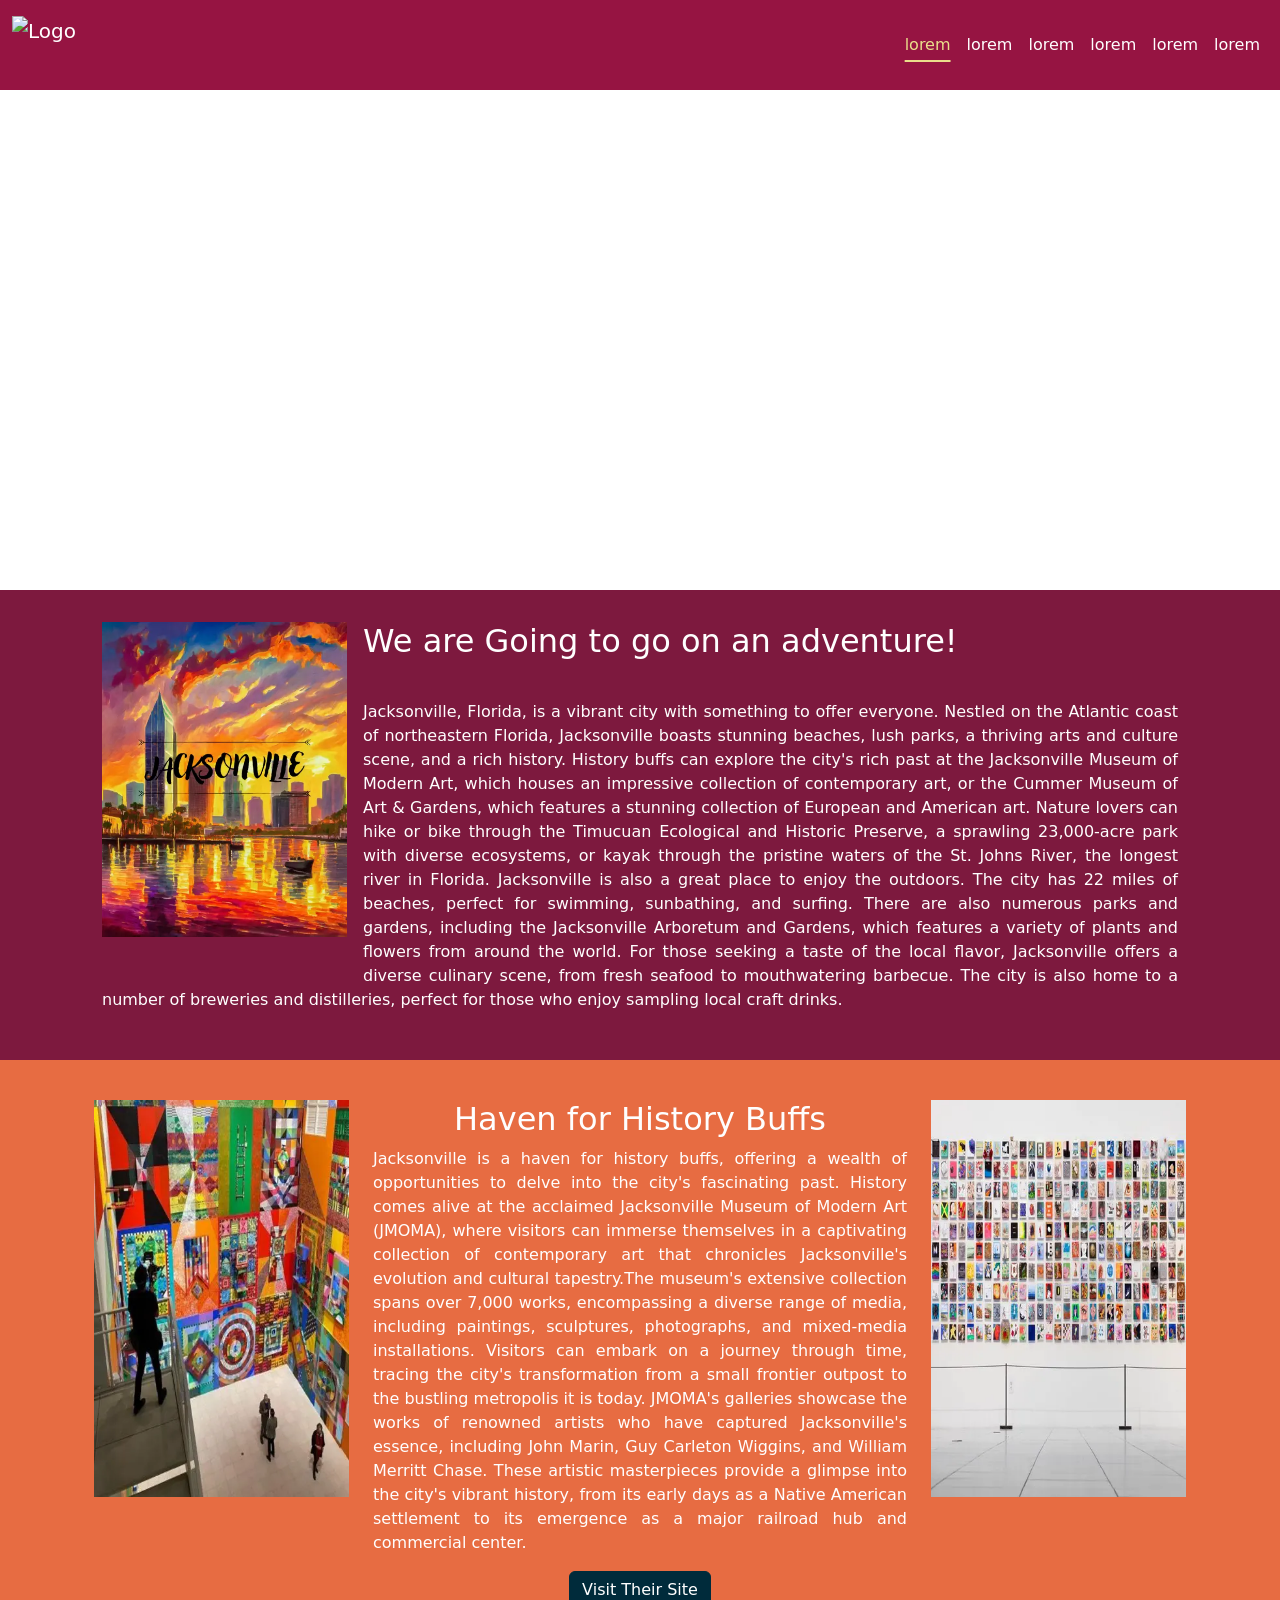
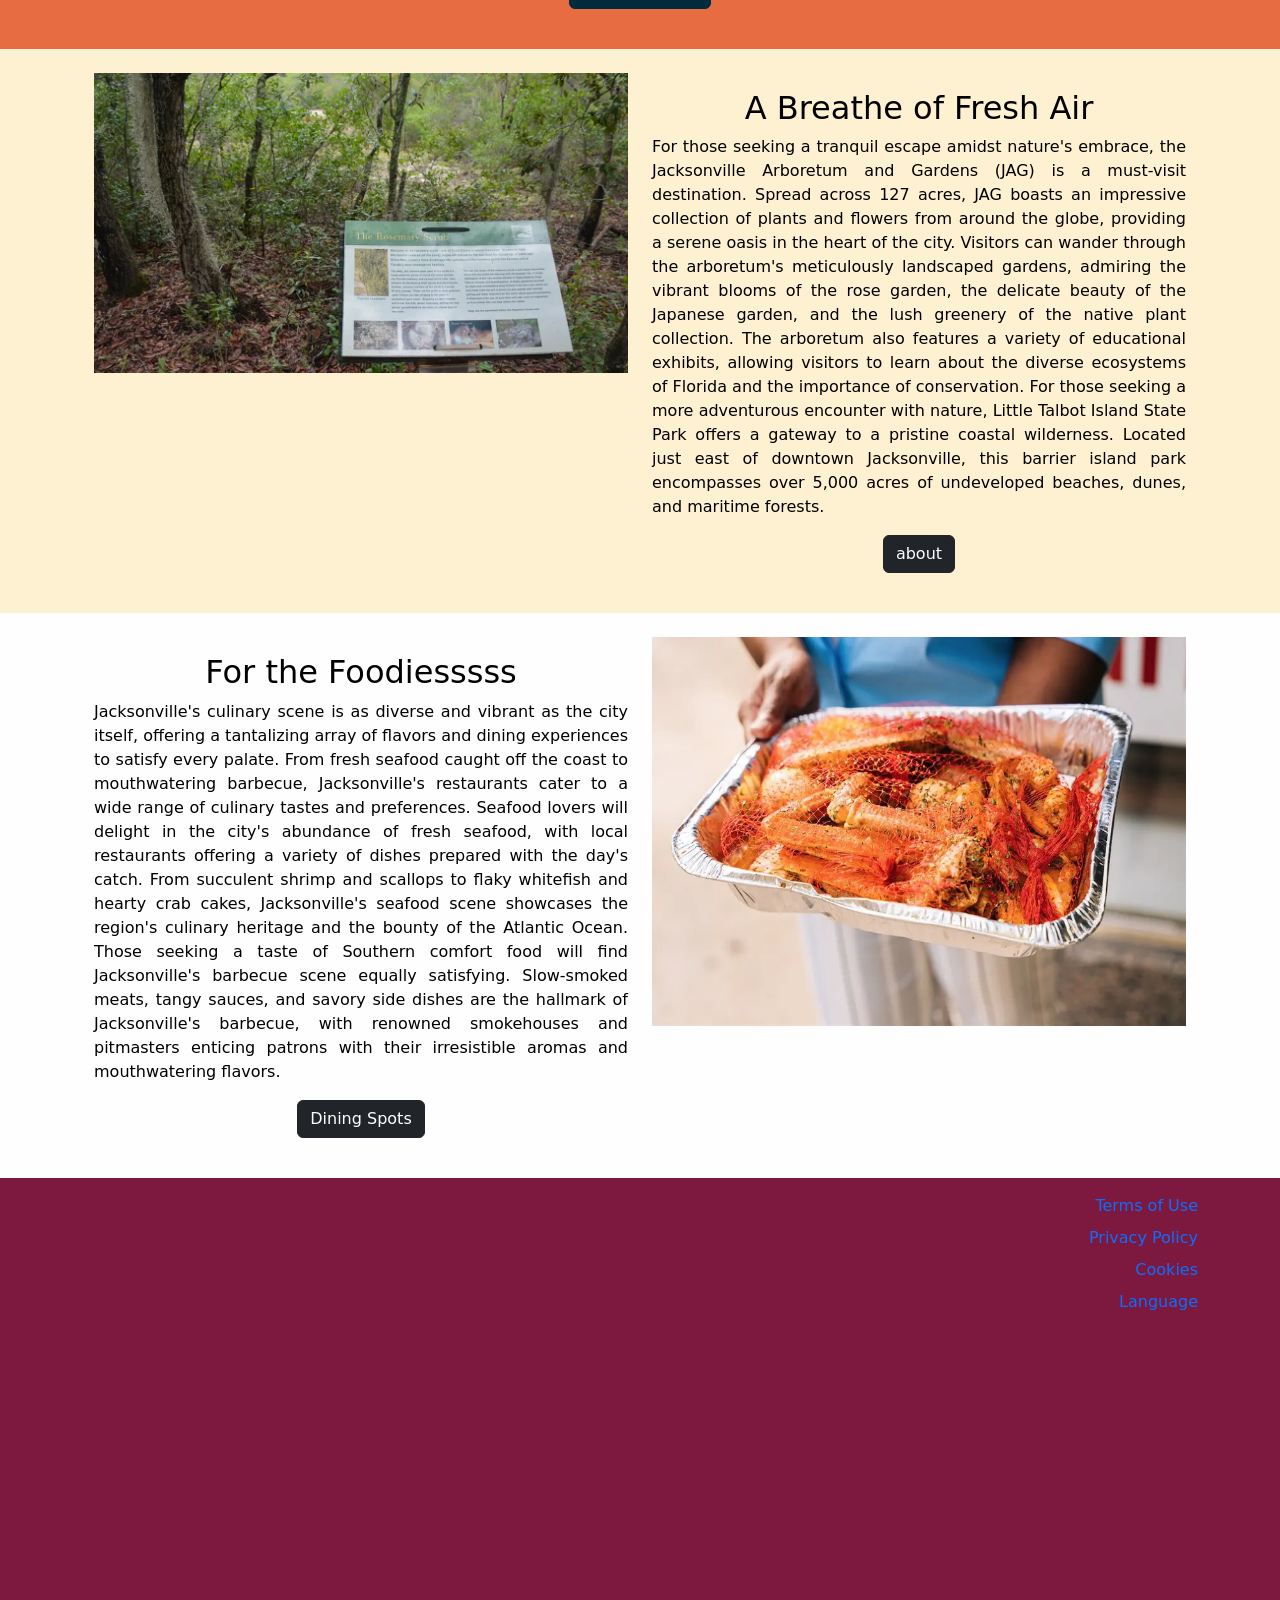
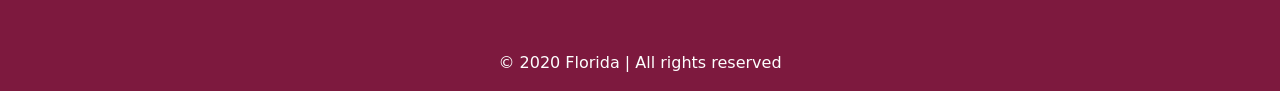
==== GroupProject/index.html @ 8cae910c "group" ====
<!-- DON'T TOUCH -->
<!-- DON'T TOUCH -->
<!-- DON'T TOUCH -->
<!-- DON'T TOUCH -->
<!-- DON'T TOUCH -->
<!DOCTYPE html>
<html lang="en">

    <head>
        <meta charset="UTF-8" />
        <meta name="viewport" content="width=device-width, initial-scale=1.0" />
        <title>Chattanooga</title>
        <link rel="icon" href="images/favicon.png" />
        <link href="https://cdn.jsdelivr.net/npm/bootstrap@5.3.2/dist/css/bootstrap.min.css" rel="stylesheet"
            integrity="sha384-T3c6CoIi6uLrA9TneNEoa7RxnatzjcDSCmG1MXxSR1GAsXEV/Dwwykc2MPK8M2HN"
            crossorigin="anonymous" />
        <script src="https://cdn.jsdelivr.net/npm/bootstrap@5.3.2/dist/js/bootstrap.bundle.min.js"
            integrity="sha384-C6RzsynM9kWDrMNeT87bh95OGNyZPhcTNXj1NW7RuBCsyN/o0jlpcV8Qyq46cDfL"
            crossorigin="anonymous"></script>
        <script src="https://cdnjs.cloudflare.com/ajax/libs/lightbox2/2.11.4/js/lightbox.min.js"
            integrity="sha512-Ixzuzfxv1EqafeQlTCufWfaC6ful6WFqIz4G+dWvK0beHw0NVJwvCKSgafpy5gwNqKmgUfIBraVwkKI+Cz0SEQ=="
            crossorigin="anonymous" referrerpolicy="no-referrer"></script>
        <link rel="stylesheet" href="https://cdnjs.cloudflare.com/ajax/libs/lightbox2/2.11.4/css/lightbox.css"
            integrity="sha512-Woz+DqWYJ51bpVk5Fv0yES/edIMXjj3Ynda+KWTIkGoynAMHrqTcDUQltbipuiaD5ymEo9520lyoVOo9jCQOCA=="
            crossorigin="anonymous" referrerpolicy="no-referrer" />
        <link rel="stylesheet" href="https://cdnjs.cloudflare.com/ajax/libs/lightbox2/2.11.4/css/lightbox.min.css"
            integrity="sha512-ZKX+BvQihRJPA8CROKBhDNvoc2aDMOdAlcm7TUQY+35XYtrd3yh95QOOhsPDQY9QnKE0Wqag9y38OIgEvb88cA=="
            crossorigin="anonymous" referrerpolicy="no-referrer" />
        <script src="https://cdnjs.cloudflare.com/ajax/libs/lightbox2/2.11.4/js/lightbox-plus-jquery.js"
            integrity="sha512-oaWLach/xXzklmJDBjHkXngTCAkPch9YFqOSphnw590sy86CVEnAbcpw17QjkUGppGmVJojwqHmGO/7Xxx6HCw=="
            crossorigin="anonymous" referrerpolicy="no-referrer"></script>
        <script src="https://cdnjs.cloudflare.com/ajax/libs/lightbox2/2.11.4/js/lightbox-plus-jquery.min.js"
            integrity="sha512-U9dKDqsXAE11UA9kZ0XKFyZ2gQCj+3AwZdBMni7yXSvWqLFEj8C1s7wRmWl9iyij8d5zb4wm56j4z/JVEwS77g=="
            crossorigin="anonymous" referrerpolicy="no-referrer"></script>
        <script src="https://cdnjs.cloudflare.com/ajax/libs/lightbox2/2.11.4/js/lightbox.js"
            integrity="sha512-MBa5biLyZuJEdQR7TkouL0i1HAqpq8lh8suPgA//wpxGx4fU1SGz1hGSlZhYmm+b7HkoncCWpfVKN3NDcowZgQ=="
            crossorigin="anonymous" referrerpolicy="no-referrer"></script>
        <link rel="stylesheet" href="css/styles.css" />
    </head>
    <!-- DON'T TOUCH -->
    <!-- DON'T TOUCH -->
    <!-- DON'T TOUCH -->
    <!-- DON'T TOUCH -->
    <!-- DON'T TOUCH -->

    <body>
        <!-- Navbar -->
        <nav class="navbar navbar-expand-sm bg-dark-pink navbar-dark no-border-radius">
            <div class="container-fluid">
                <!-- Clickable Nav Logo Image -->
                <a class="navbar-brand" href="index.html">
                    <img src="images/navbar.png" alt="Logo" width="245" height="61" class="d-inline-block align-text-top">
                </a>
                <!-- Clickable Nav Logo Image -->
                <!-- Dropdown Menu Function -->
                <button class="navbar-toggler" type="button" data-bs-toggle="collapse"
                    data-bs-target="#navbarNavDropdown" aria-controls="navbarNavDropdown" aria-expanded="false"
                    aria-label="Toggle navigation">
                    <span class="navbar-toggler-icon"></span>
                </button>
                <!-- Dropdown Menu Function -->
                <!-- Navabr Menu Items -->
                <div class="collapse navbar-collapse justify-content-end" id="navbarNavDropdown">
                    <ul class="navbar-nav">
                        <!-- Nav Item -->
                        <li class="nav-item">
                            <a class="nav-link active" aria-current="page" href="#">lorem</a>
                        </li>
                        <!-- Nav Item -->
                        <li class="nav-item">
                            <a class="nav-link" href="#">lorem</a>
                        </li>
                        <!-- Nav Item -->
                        <li class="nav-item">
                            <a class="nav-link" href="#">lorem</a>
                        </li>
                        <!-- Nav Item -->
                        <li class="nav-item">
                            <a class="nav-link" href="#">lorem</a>
                        </li>
                        <!-- Nav Item -->
                        <li class="nav-item">
                            <a class="nav-link" href="#">lorem</a>
                        </li>
                        <!-- Nav Item -->
                        <li class="nav-item">
                            <a class="nav-link" href="#">lorem</a>
                        </li>
                    </ul>
                </div>
                <!-- Navabr Menu Items -->
            </div>
        </nav>
        <!-- Navbar -->

        <!-- Masthead -->
        <header>
            <div id="masthead" class="jumbotron object-fit-cover">
                <div class="overlay">
                    <!-- Jumbotron Height. I will adjust this myself as necessary and inform y'all the right height to input before submitting -->
                    <div class="position-relative" style="height: 500px;">
                    </div>
                </div>
            </div>
        </header>
        <!-- Masthead -->
        <!-- Content 1 -->
        <!-- Extended Container for background color -->
        <div class="container-fluid purple-content">
            <!-- Container that holds content -->
            <div class="container-lg mx-auto p-3">
                <!-- Image displayed at start with title, paragraph, and text wrapping -->
                <div class="clearfix">
                    <img src="images/jacksonville1.png" class="col-md-3 col-sm-6 float-start mb-3 ms-sm-6 p-3 mx-auto img-fluid" alt="">
                    <h2 class="text-start p-3">
                        We are Going to go on an adventure!
                    </h2>
                    <p class="p-3" style="text-align: justify;">Jacksonville, Florida, is a vibrant city with something to offer everyone.
                         Nestled on the Atlantic coast of northeastern Florida, Jacksonville boasts stunning beaches, lush parks,
                          a thriving arts and culture scene, and a rich history. History buffs can explore the city's rich past at the Jacksonville Museum of Modern Art,
                           which houses an impressive collection of contemporary art, or the Cummer Museum of Art & Gardens,
                            which features a stunning collection of European and American art. Nature lovers can hike or bike through the Timucuan Ecological and Historic Preserve,
                             a sprawling 23,000-acre park with diverse ecosystems, or kayak through the pristine waters of the St. Johns River, the longest river in Florida.
                             Jacksonville is also a great place to enjoy the outdoors. The city has 22 miles of beaches, perfect for swimming, sunbathing, and surfing.
                              There are also numerous parks and gardens, including the Jacksonville Arboretum and Gardens,
                               which features a variety of plants and flowers from around the world. For those seeking a taste of the local flavor, Jacksonville offers a 
                               diverse culinary scene, from fresh seafood to mouthwatering barbecue. The city is also home to a number of breweries and distilleries, 
                               perfect for those who enjoy sampling local craft drinks.
                         </p>
                </div>
            </div>
        </div>
        <!-- Content 1 -->
        <!-- Content 2 -->
        <!-- Extended Container for background color -->
        <div class="container-fluid orange-content">
            <!-- Container that holds content -->
            <div class="container-lg mx-auto py-4 row">
                <div class="col-lg-3 order-lg-1 col-md-6 order-md-1 col-sm-6 order-sm-1 col-xs-12 order-1 py-3">
                    <img src="images/carl.jpg" class="img-fluid" alt="...">
                </div>
                <div class="col-lg-6 order-lg-2 col-md-12 order-md-3 col-sm-12 order-sm-3 col-xs-12 order-3 py-3">
                    <h2 class="text-center">Haven for History Buffs</h2>
                    <p style="text-align: justify;">Jacksonville is a haven for history buffs,
                        offering a wealth of opportunities to delve into the city's fascinating past.
                         History comes alive at the acclaimed Jacksonville Museum of Modern Art (JMOMA),
                          where visitors can immerse themselves in a captivating collection of contemporary
                           art that chronicles Jacksonville's evolution and cultural tapestry.The museum's
                            extensive collection spans over 7,000 works, encompassing a diverse range of media,
                             including paintings, sculptures, photographs, and mixed-media installations.
                              Visitors can embark on a journey through time, tracing the city's transformation
                               from a small frontier outpost to the bustling metropolis it is today.
                       JMOMA's galleries showcase the works of renowned artists who have captured Jacksonville's 
                       essence, including John Marin, Guy Carleton Wiggins, and William Merritt Chase. These artistic
                        masterpieces provide a glimpse into the city's vibrant history, from its early days as a Native 
                        American settlement to its emergence as a major railroad hub and commercial center.  </p>
                        
                            <div class="d-flex align-items-start justify-content-center">
                                <a class="btn btn-primary text-center" href="https://mocajacksonville.unf.edu/" target="_blank" role="button">Visit Their Site</a>
                            </div>
                </div>
                <div class="col-lg-3 order-lg-3 col-md-6 order-md-2 col-sm-6 order-sm-2 col-xs-12 order-2 py-3">
                    <img src="images/imagination.jpg" class="img-fluid" alt="...">
                </div>
            </div>
        </div>
        <!-- Content 2 -->
        <!-- Content 3 -->
        <div class="container-fluid yellow-content">
            <div class="container-lg mx-auto py-4 row">
                <div class="col-lg-6 order-lg-2 col-md-8 float-md-start col-sm-12 order-sm-1 col-12 order-1">
                 
                    <img src="images/nature.jpg" class="img-fluid" alt="...">
                </div>
                <div class="col-lg-6 order-lg-2 col-md-12 order-md-3 col-sm-12 order-sm-3 col-xs-12 order-3 py-3">
                    <h2 class="text-center">A Breathe of Fresh Air</h2>
                    <p style="text-align: justify;">For those seeking a tranquil escape amidst nature's embrace,
                         the Jacksonville Arboretum and Gardens (JAG) is a must-visit destination. Spread across
                          127 acres, JAG boasts an impressive collection of plants and flowers from around the 
                          globe, providing a serene oasis in the heart of the city. Visitors can wander through
                           the arboretum's meticulously landscaped gardens, admiring the vibrant blooms of the rose
                            garden, the delicate beauty of the Japanese garden, and the lush greenery of the native
                             plant collection. The arboretum also features a variety of educational exhibits, allowing
                              visitors to learn about the diverse ecosystems of Florida and the importance of conservation.
                               For those seeking a more adventurous encounter with nature, Little Talbot Island State Park
                                offers a gateway to a pristine coastal wilderness. Located just east of downtown Jacksonville,
                                 this barrier island park encompasses over 5,000 acres of undeveloped beaches, dunes, and maritime forests.
                    </p>
                    <div class="col-md-12">
                        <div class="text-center">
                            <a class="btn btn-dark text-center" href="https://floridahikes.com/jacksonville-arboretum" role="button">about</a>
                        </div>
                    </div>
                </div>
                
            </div>
        </div>
        <!-- Content 3 -->
        <!-- Content 4 -->
        <div class="container-fluid white-content">
            <div class="container-lg mx-auto py-4 row">
                <div class="col-lg-6 order-lg-1 col-md-6 order-md-1 col-sm-6 order-sm-1 order-2 py-3">
                    <h2 class="text-center">For the Foodiesssss</h2>
                    <p style="text-align: justify;">Jacksonville's culinary scene is as diverse and vibrant as the city itself,
                         offering a tantalizing array of flavors and dining experiences to satisfy every palate.
                          From fresh seafood caught off the coast to mouthwatering barbecue, Jacksonville's restaurants cater
                           to a wide range of culinary tastes and preferences. Seafood lovers will delight in the city's abundance
                            of fresh seafood, with local restaurants offering a variety of dishes prepared with the day's catch.
                             From succulent shrimp and scallops to flaky whitefish and hearty crab cakes, Jacksonville's seafood
                              scene showcases the region's culinary heritage and the bounty of the Atlantic Ocean. Those seeking
                               a taste of Southern comfort food will find Jacksonville's barbecue scene equally satisfying.
                                Slow-smoked meats, tangy sauces, and savory side dishes are the hallmark of Jacksonville's barbecue,
                                 with renowned smokehouses and pitmasters enticing patrons with their irresistible aromas and mouthwatering flavors. </p>
                    <div class="d-flex align-items-start justify-content-center">
                        <a class="btn btn-dark text-center" href="https://www.tripadvisor.com/Restaurants-g60805-Jacksonville_Florida.html" role="button">Dining Spots</a>
                    </div>
                </div>
                <div class="col-lg-6 order-lg-2 col-md-8 float-md-start col-sm-12 order-sm-1 col-12 order-1">
                 
                    <img src="images/garlic-crab.jpg" class="img-fluid" alt="...">
                </div>
            </div>
        </div>
        <!-- Content 4 -->
        <!-- Footer -->
        <footer class="purple-content py-3">
            <div class="container">
                <!-- Logo and Links -->
                <div class="row">
                    <div class="col d-flex flex-column order-sm-1">
                       
                        <div class="google-maps">
                            <iframe src="https://www.google.com/maps/embed?pb=!1m18!1m12!1m3!1d220365.652792716!2d-81.84791415589714!3d30.344886657599307!2m3!1f0!2f0!3f0!3m2!1i1024!2i768!4f13.1!3m3!1m2!1s0x88e5b716f1ceafeb%3A0xc4cd7d3896fcc7e2!2sJacksonville%2C%20FL!5e0!3m2!1sen!2sus!4v1701675480580!5m2!1sen!2sus" width="600" height="450" style="border:0;" allowfullscreen="" loading="lazy" referrerpolicy="no-referrer-when-downgrade"></iframe>
                        </div>
                    </div>
                    <div class="col align-items-end d-flex flex-column order order-sm-2">
                        <a href="#" class="blue-content text-decoration-none mb-2">Terms of Use</a>
                        <a href="#" class="blue-content text-decoration-none mb-2">Privacy Policy</a>
                        <a href="#" class="blue-content text-decoration-none mb-2">Cookies</a>
                        <a href="#" class="blue-content text-decoration-none mb-2">Language</a>
                    </div>
                </div>
                <!-- Copyright -->
                <div class="row">
                    <div class="col d-flex align-items-center justify-content-center">
                        <p class="mb-0">© 2020 Florida | All rights reserved</p>
                    </div>
                </div>
            </div>
        </footer>
        <!-- Footer -->
    </body>

</html>
---- GroupProject/css/styles.css ----
/* Background */
.bg-dark-pink{
    background-color: #961442;
}
/* Menu Buttons */
.nav-link{
    color: #fefefe;
}
/* Menu Hover */
.navbar-nav a:hover{
    color: #EADE8B !important; 
}
/* Border removal dropdown menu */
.no-border-radius .navbar-toggler {
    border-radius: 0;
    border: 0;
}
/* Navbar Hover */
.navbar-nav .nav-link {
    position: relative;
}
.navbar-nav .nav-link:hover {
    text-decoration: underline;
    text-decoration-thickness: 2px;
    text-underline-offset: 10px;
}
/* Navbar Active Effect */
.navbar-nav .nav-link.active {
    position: relative;
    text-decoration: underline;
    text-decoration-thickness: 2px;
    text-underline-offset: 10px;
}
.active{
    color: #EADE8B !important;
}
/* Mastheads */
#masthead {
    background-image: url(../images/background.png);
    background-size: cover;
    background-position: bottom center;
    color: #fefefe;
    display: flex;
    justify-content: flex-start;
    align-items: center;
}
/* #masthead-light {
    background-image: url(../images/chatt-sil-light-300ppi.png);
    background-size: cover;
    background-position: bottom center;
    height: 800px;
}
#masthead-dark{
    background-image: url(../images/chatt-sil-300ppi.png);
    background-size: cover;
    background-position: bottom center;
    height: 800px;
} */




/* Content Colors */
.purple-content{
    background-color: #7D193E;
    color: #fefefe;
}
.orange-content{
    background-color: #E76C42;
    color: #fefefe;
}
.yellow-content{
    background-color: #FDF1D2;
    color: #000;
}
.white-content{
    background-color: #fefefe;
    color: #000;
}
/* Content Colors */
/* Examples for how to change button colors */
.btn-warning{
    background-color: #E0AA0F !important;
    border-color: #E0AA0F;
    color: #002B3B;
}
.btn-warning:hover{
    border-color: #E0AA0F  !important;
    color: #002B3B;
}
.btn-primary{
    background-color: #002B3B !important;
    border-color: #002B3B;
}
.btn-primary:hover{
    border-color: #002B3B !important;
    color: #fefefe;
}
.btn-danger{
    background-color: #E71D2A !important;
    border-color: #E71D2A;
    color: #002B3B;
}
.btn-danger:hover{
    border-color: #E71D2A !important;
    color: #002B3B;
}
/* Examples for how to change button colors */
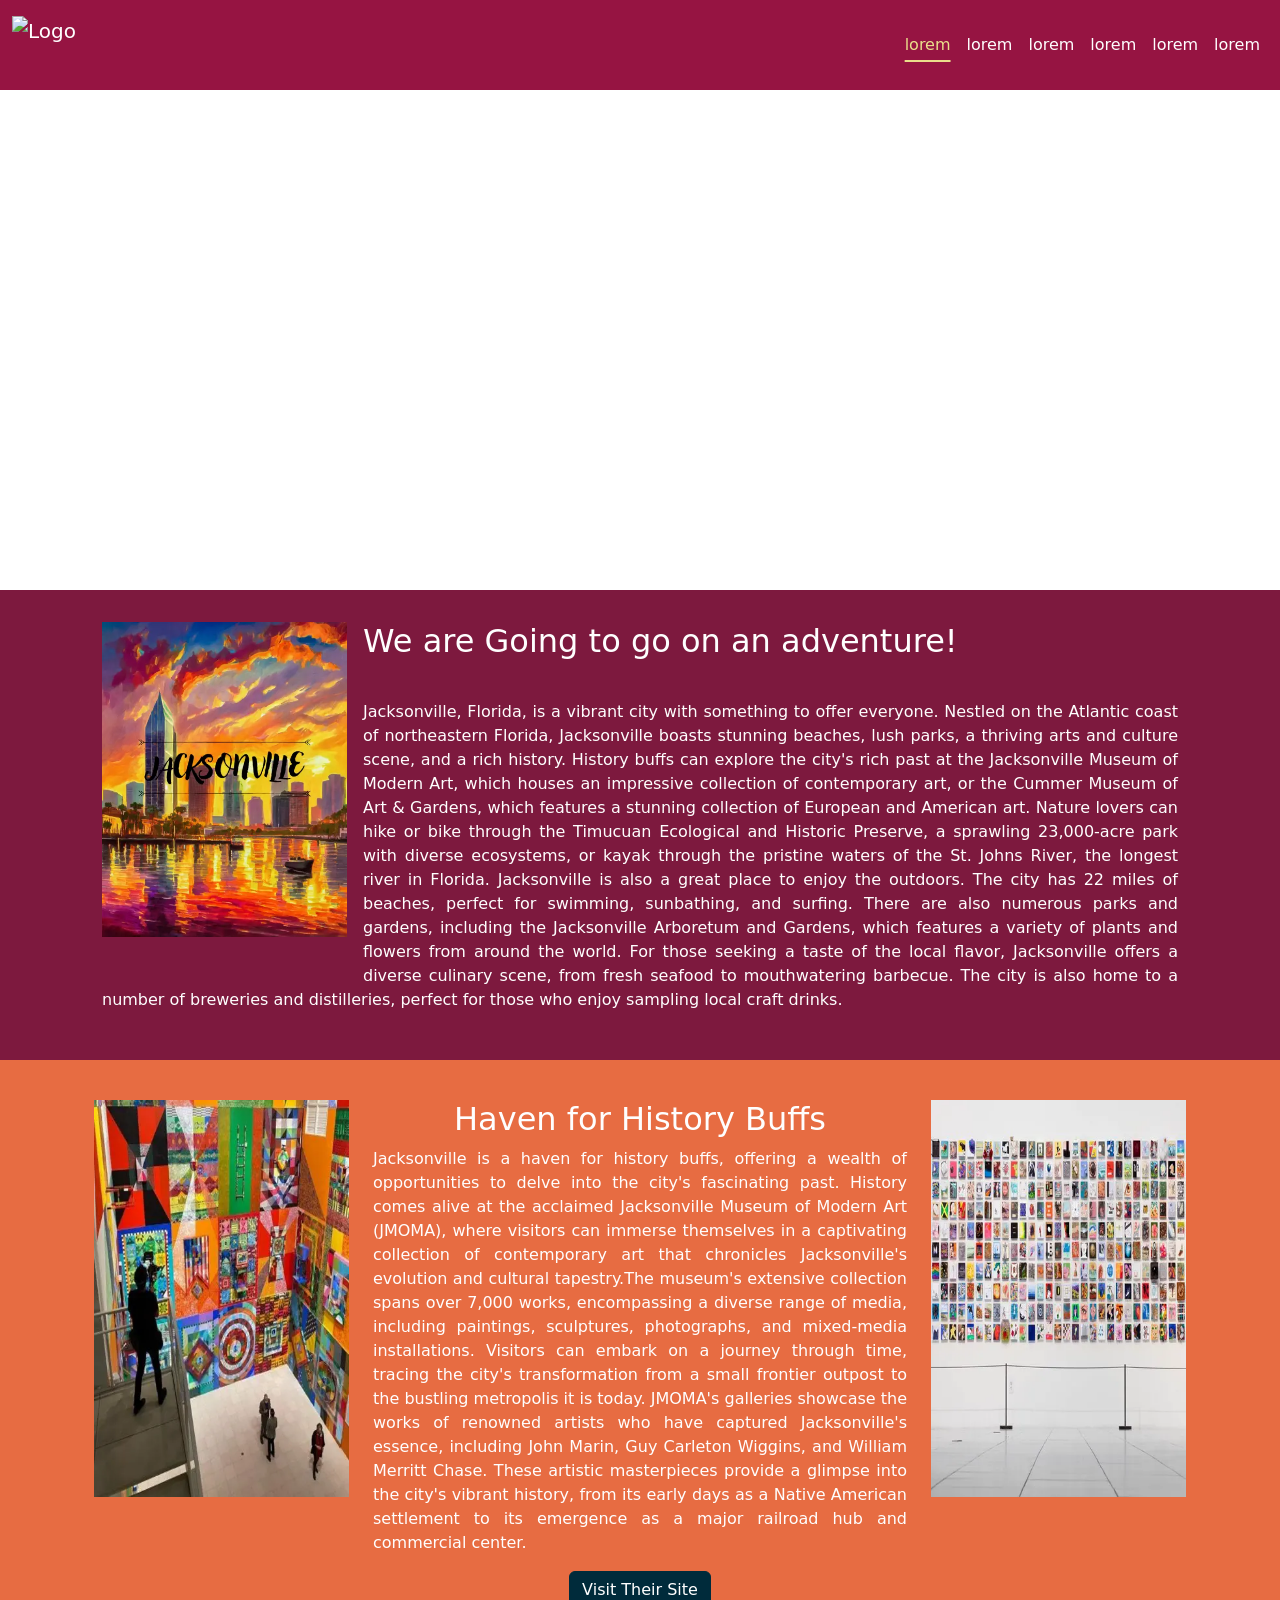
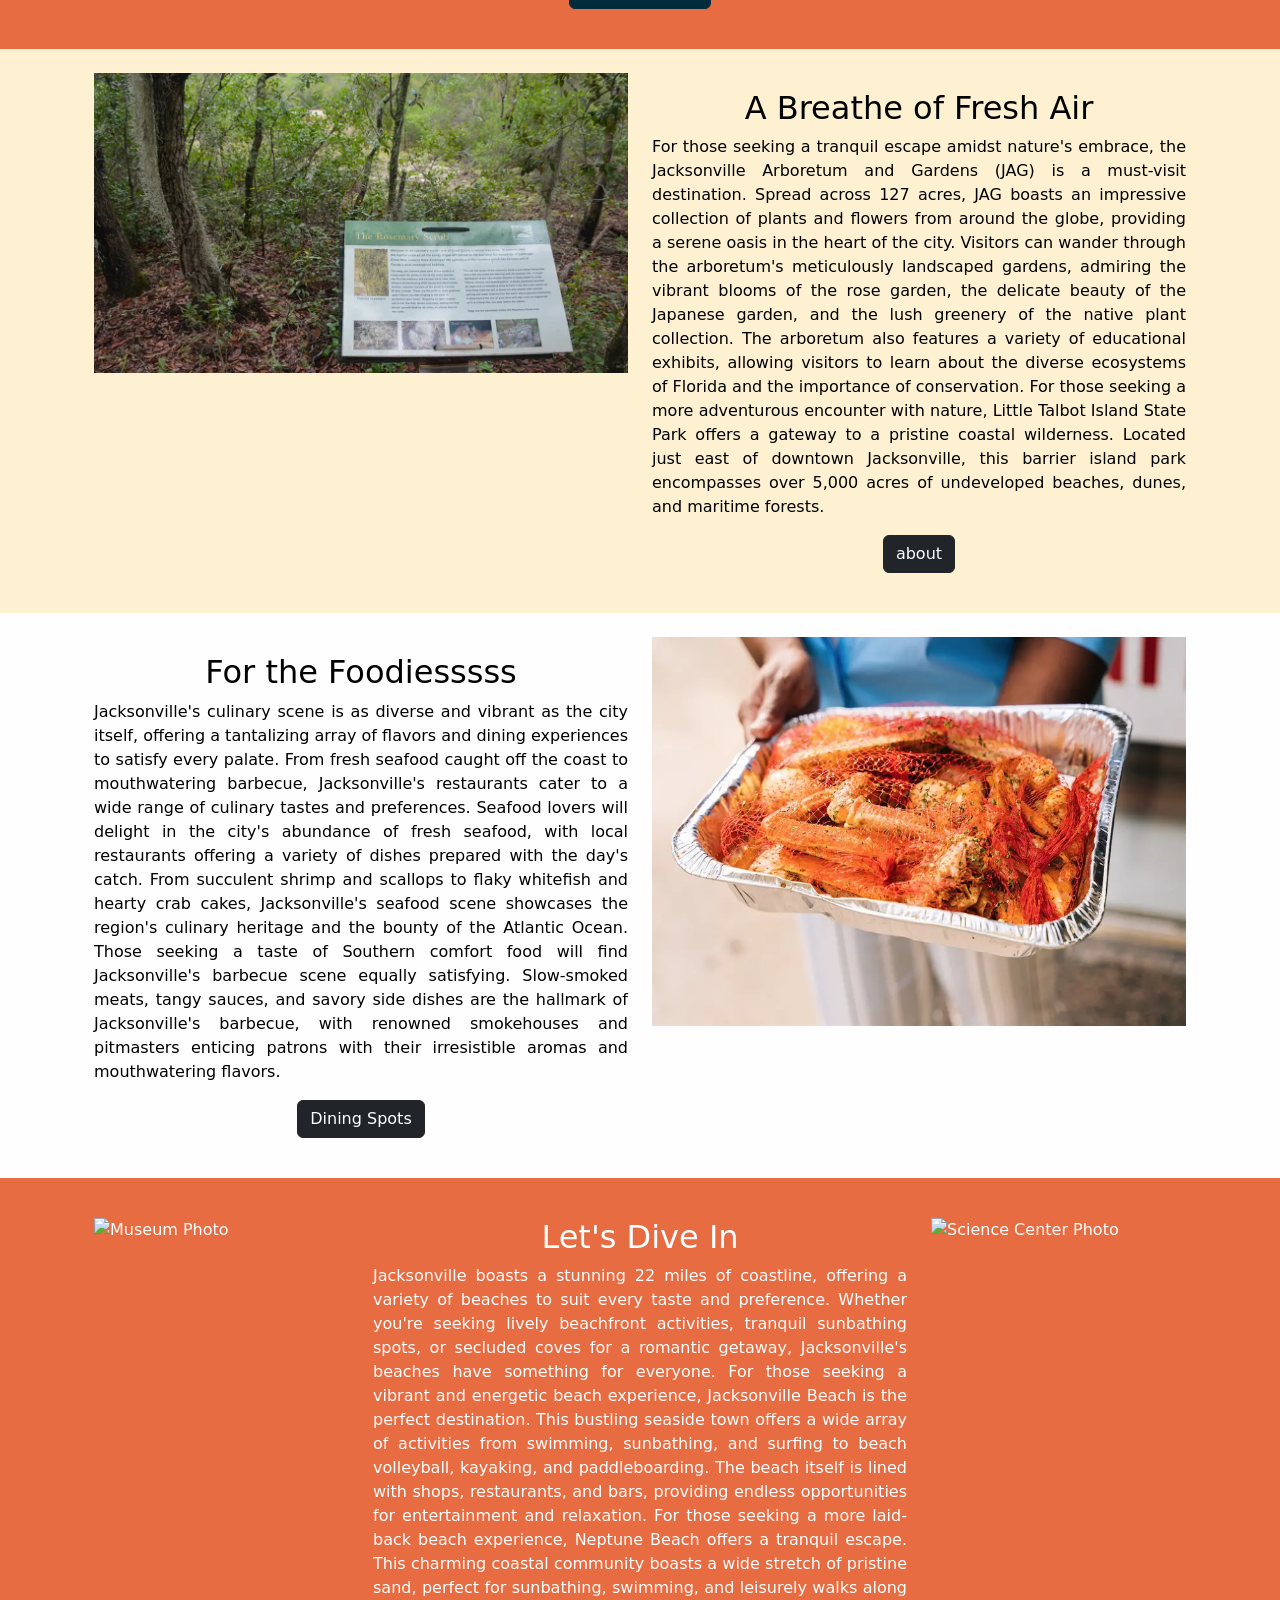
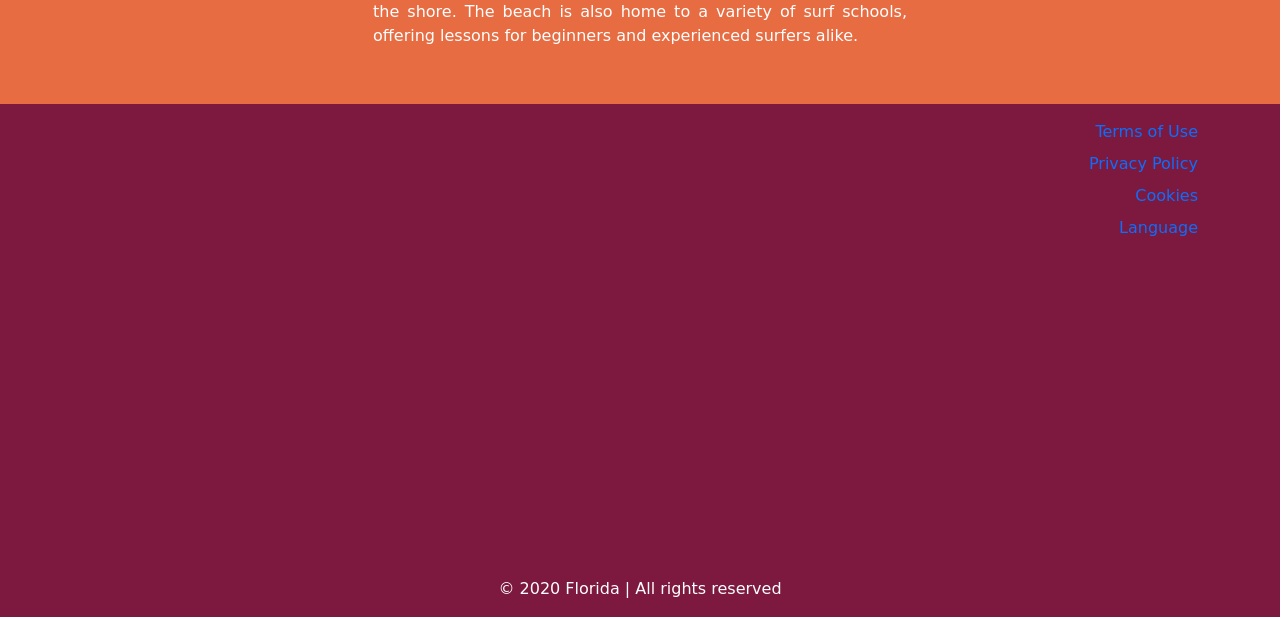
==== commit d766f4a8: "next tab" ====
--- a/GroupProject/index.html
+++ b/GroupProject/index.html
@@ -222,6 +222,36 @@
             </div>
         </div>
         <!-- Content 4 -->
+         <!-- Content 5 -->
+        <!-- Extended Container for background color -->
+        <div class="container-fluid orange-content">
+            <!-- Container that holds content -->
+            <div class="container-lg mx-auto py-4 row">
+                <div class="col-lg-3 order-lg-1 col-md-6 order-md-1 col-sm-6 order-sm-1 col-xs-12 order-1 py-3">
+                    <img src="Images/jackbeach.jpg" class="img-fluid" alt="Museum Photo">
+                </div>
+                <div class="col-lg-6 order-lg-2 col-md-12 order-md-3 col-sm-12 order-sm-3 col-xs-12 order-3 py-3">
+                    <h2 class="text-center">Let's Dive In</h2>
+                    <p style="text-align: justify;">Jacksonville boasts a stunning 22 miles of coastline,
+                         offering a variety of beaches to suit every taste and preference. Whether you're
+                          seeking lively beachfront activities, tranquil sunbathing spots, or secluded coves
+                           for a romantic getaway, Jacksonville's beaches have something for everyone. For
+                            those seeking a vibrant and energetic beach experience, Jacksonville Beach is the
+                             perfect destination. This bustling seaside town offers a wide array of activities
+                              from swimming, sunbathing, and surfing to beach volleyball, kayaking, and paddleboarding.
+                               The beach itself is lined with shops, restaurants, and bars, providing endless opportunities
+                                for entertainment and relaxation. For those seeking a more laid-back beach experience,
+                                 Neptune Beach offers a tranquil escape. This charming coastal community boasts a wide
+                                  stretch of pristine sand, perfect for sunbathing, swimming, and leisurely walks along
+                                   the shore. The beach is also home to a variety of surf schools, offering lessons for
+                                    beginners and experienced surfers alike.</p>
+                </div>
+                <div class="col-lg-3 order-lg-3 col-md-6 order-md-2 col-sm-6 order-sm-2 col-xs-12 order-2 py-3">
+                    <img src="Images/jackbeachsky.jpg" class="img-fluid" alt="Science Center Photo">
+                </div>
+            </div>
+        </div>
+        <!-- Content 5 -->
         <!-- Footer -->
         <footer class="purple-content py-3">
             <div class="container">
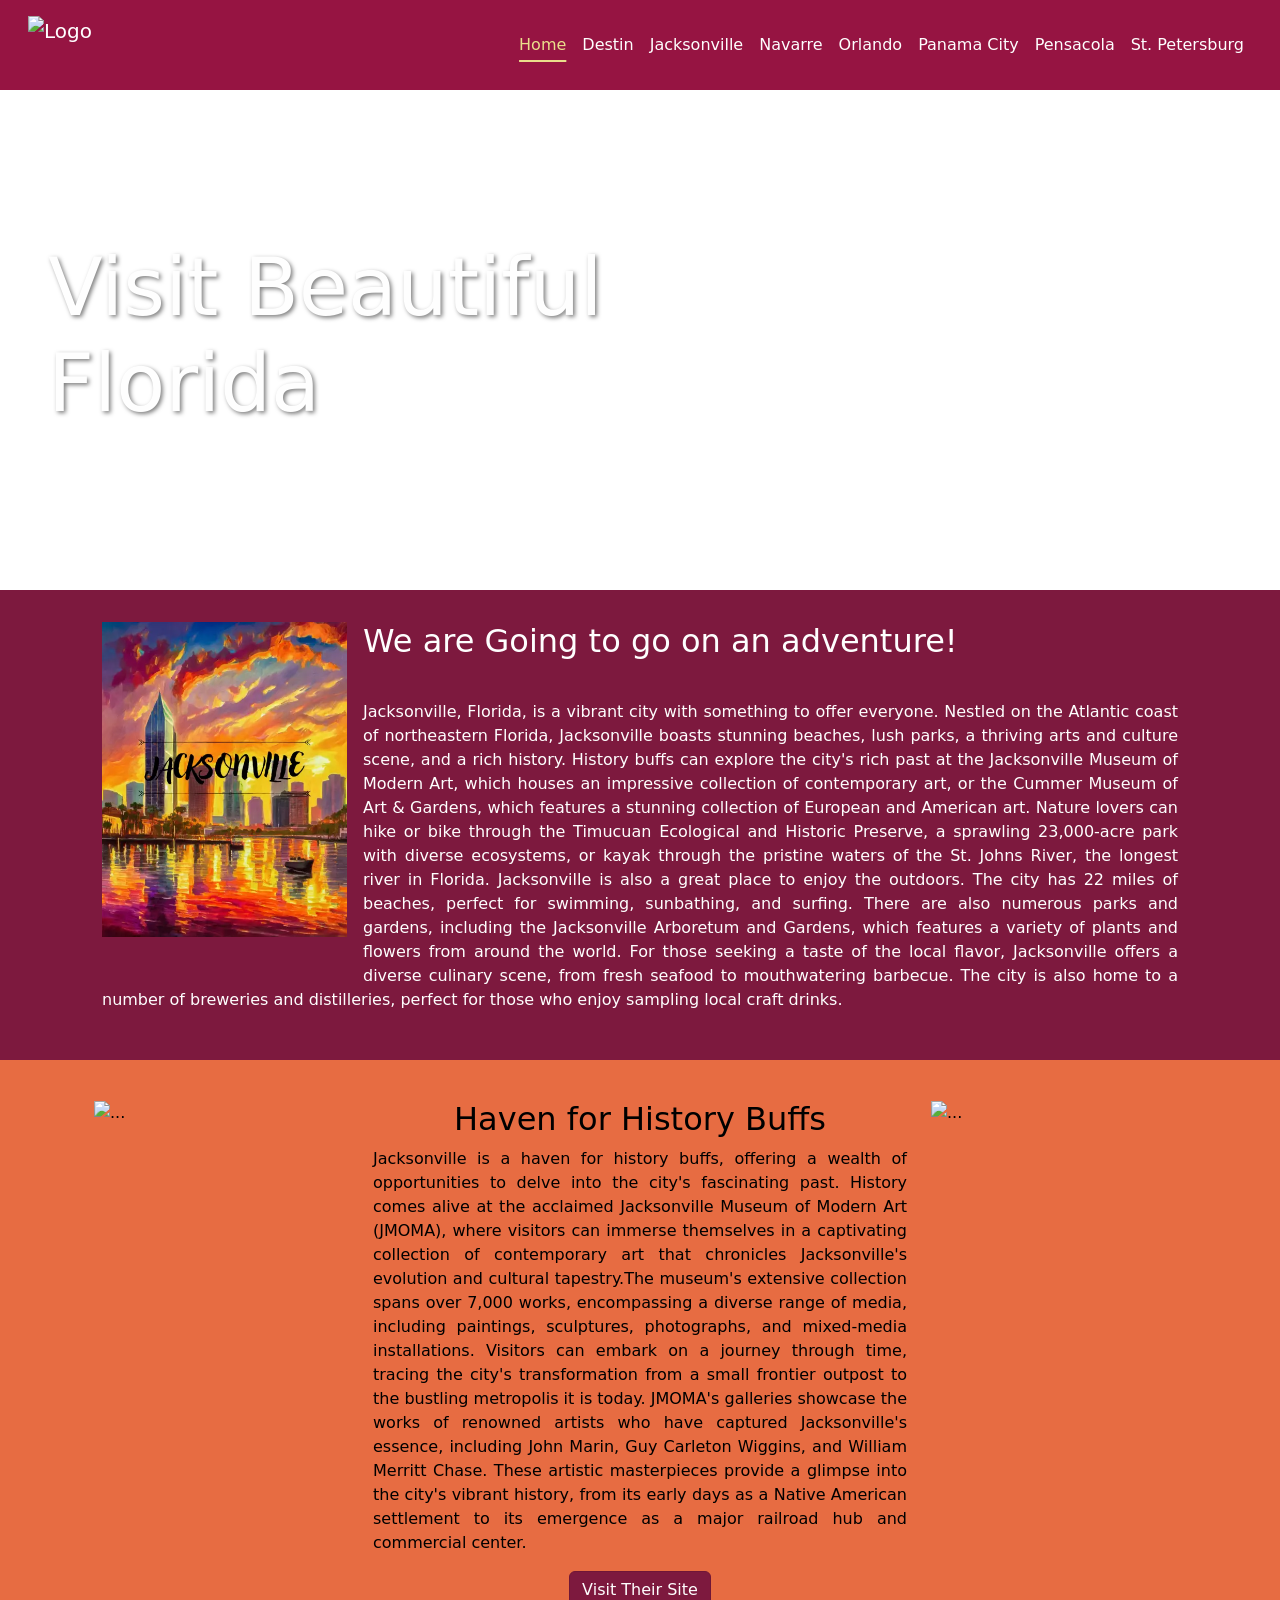
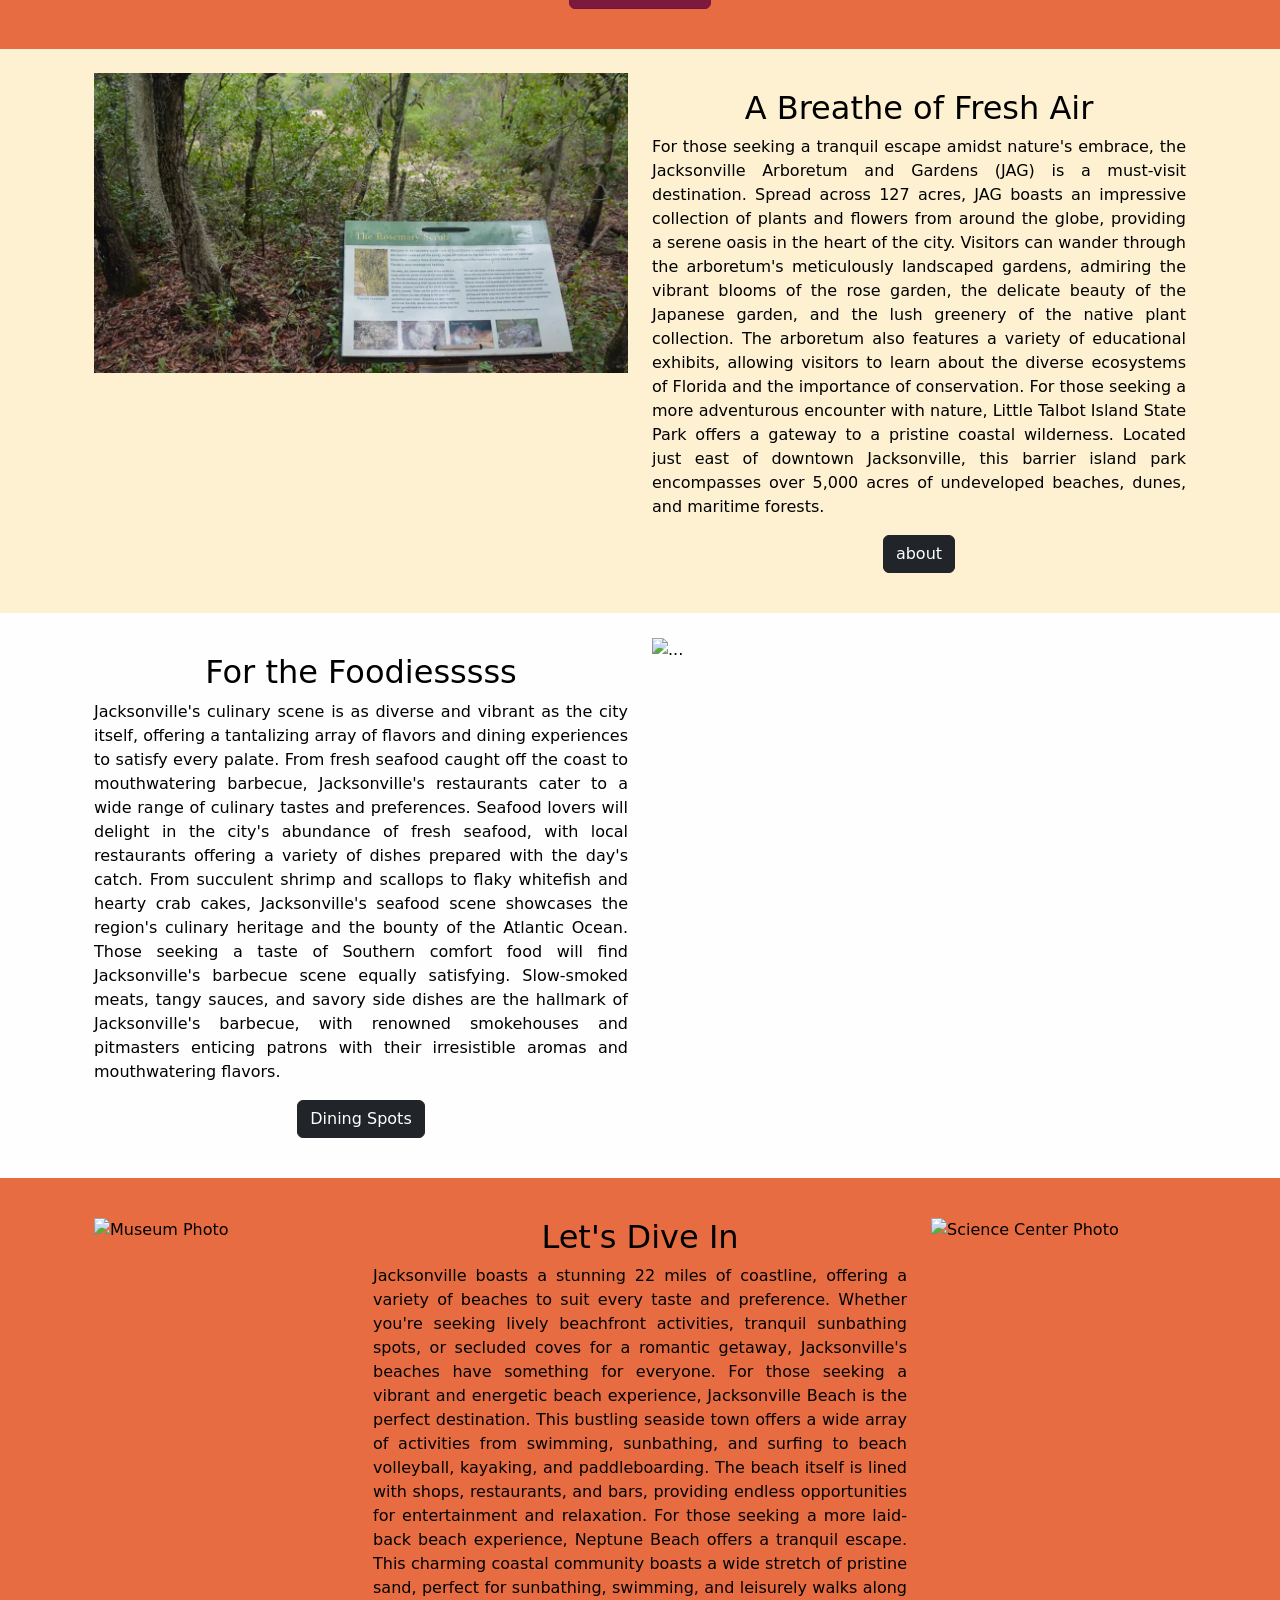
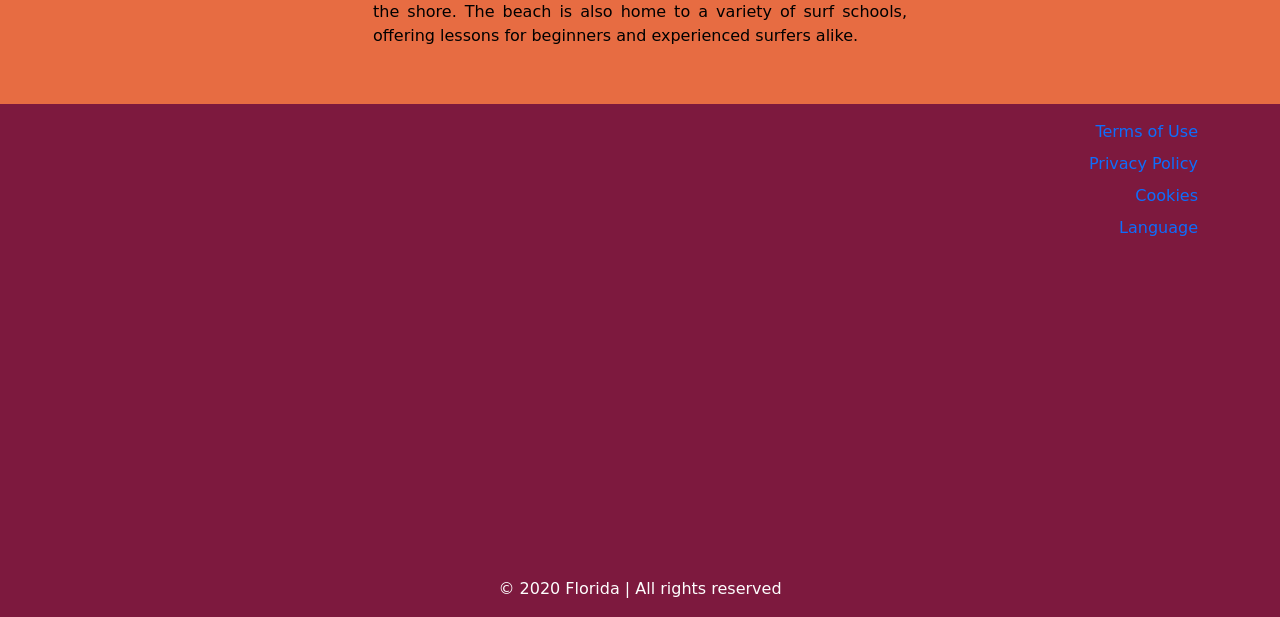
==== commit 63a9136a: "group" ====
--- a/GroupProject/index.html
+++ b/GroupProject/index.html
@@ -44,74 +44,84 @@
     <!-- DON'T TOUCH -->
 
     <body>
-        <!-- Navbar -->
-        <nav class="navbar navbar-expand-sm bg-dark-pink navbar-dark no-border-radius">
-            <div class="container-fluid">
-                <!-- Clickable Nav Logo Image -->
-                <a class="navbar-brand" href="index.html">
-                    <img src="images/navbar.png" alt="Logo" width="245" height="61" class="d-inline-block align-text-top">
-                </a>
-                <!-- Clickable Nav Logo Image -->
-                <!-- Dropdown Menu Function -->
-                <button class="navbar-toggler" type="button" data-bs-toggle="collapse"
-                    data-bs-target="#navbarNavDropdown" aria-controls="navbarNavDropdown" aria-expanded="false"
-                    aria-label="Toggle navigation">
-                    <span class="navbar-toggler-icon"></span>
-                </button>
-                <!-- Dropdown Menu Function -->
-                <!-- Navabr Menu Items -->
-                <div class="collapse navbar-collapse justify-content-end" id="navbarNavDropdown">
-                    <ul class="navbar-nav">
-                        <!-- Nav Item -->
-                        <li class="nav-item">
-                            <a class="nav-link active" aria-current="page" href="#">lorem</a>
-                        </li>
-                        <!-- Nav Item -->
-                        <li class="nav-item">
-                            <a class="nav-link" href="#">lorem</a>
-                        </li>
-                        <!-- Nav Item -->
-                        <li class="nav-item">
-                            <a class="nav-link" href="#">lorem</a>
-                        </li>
-                        <!-- Nav Item -->
-                        <li class="nav-item">
-                            <a class="nav-link" href="#">lorem</a>
-                        </li>
-                        <!-- Nav Item -->
-                        <li class="nav-item">
-                            <a class="nav-link" href="#">lorem</a>
-                        </li>
-                        <!-- Nav Item -->
-                        <li class="nav-item">
-                            <a class="nav-link" href="#">lorem</a>
-                        </li>
-                    </ul>
-                </div>
-                <!-- Navabr Menu Items -->
+       <!-- Navbar -->
+<nav class="animated-element-no-move navbar navbar-expand-lg bg-dark-pink navbar-dark no-border-radius">
+    <div class="container-fluid">
+    <!-- Clickable Nav Logo Image -->
+    <a class="navbar-brand" href="index.html">
+    <img src="images/navbar.png" alt="Logo" height="61" class="d-inline-block align-text-top px-3">
+    </a>
+    <!-- Clickable Nav Logo Image -->
+    <!-- Dropdown Menu Function -->
+    <button class="navbar-toggler" type="button" data-bs-toggle="collapse"
+    data-bs-target="#navbarNavDropdown" aria-controls="navbarNavDropdown" aria-expanded="false"
+    aria-label="Toggle navigation">
+    <span class="navbar-toggler-icon"></span>
+    </button>
+    <!-- Dropdown Menu Function -->
+    <!-- Navabr Menu Items -->
+    <div class="collapse navbar-collapse justify-content-end" id="navbarNavDropdown">
+    <ul class="navbar-nav pe-3">
+    <!-- Nav Item -->
+    <li class="nav-item">
+    <a class="nav-link active" aria-current="page" href="index.html">Home</a>
+    </li>
+    <!-- Nav Item -->
+    <li class="nav-item">
+    <a class="nav-link" href="destin.html">Destin</a>
+    </li>
+    <!-- Nav Item -->
+    <li class="nav-item">
+    <a class="nav-link" href="jacksonville.html">Jacksonville</a>
+    </li>
+    <!-- Nav Item -->
+    <li class="nav-item">
+    <a class="nav-link" href="navarre.html">Navarre</a>
+    </li>
+    <!-- Nav Item -->
+    <li class="nav-item">
+    <a class="nav-link" href="orlando.html">Orlando</a>
+    </li>
+    <!-- Nav Item -->
+    <li class="nav-item">
+    <a class="nav-link" href="panamacity.html">Panama City</a>
+    </li>
+    <!-- Nav Item -->
+    <li class="nav-item">
+    <a class="nav-link" href="pensacola.html">Pensacola</a>
+    </li>
+    <!-- Nav Item -->
+    <li class="nav-item">
+    <a class="nav-link" href="stpetersburg.html">St. Petersburg</a>
+    </li>
+    </ul>
+    </div>
+    <!-- Navabr Menu Items -->
             </div>
         </nav>
         <!-- Navbar -->
 
-        <!-- Masthead -->
         <header>
-            <div id="masthead" class="jumbotron object-fit-cover">
-                <div class="overlay">
-                    <!-- Jumbotron Height. I will adjust this myself as necessary and inform y'all the right height to input before submitting -->
-                    <div class="position-relative" style="height: 500px;">
-                    </div>
-                </div>
-            </div>
-        </header>
-        <!-- Masthead -->
+            <div id="masthead" class="animated-element-no-move jumbotron object-fit-cover d-flex align-items-center"
+            style="height: 500px;">
+            <!-- Jumbotron Height. I will adjust this myself as necessary and inform y'all the right height to input before submitting -->
+            <div class="position-relative">
+            <h1 class="animated-element-slow display-1 font-serif px-5 text-left"
+            style="text-shadow: 2px 2px 4px rgba(0, 0, 0, 0.5);">
+            Visit Beautiful
+            <br>Florida
+            </h1>
+            </div>
+            </div>
+            </header>
         <!-- Content 1 -->
         <!-- Extended Container for background color -->
         <div class="container-fluid purple-content">
             <!-- Container that holds content -->
-            <div class="container-lg mx-auto p-3">
+            <div class="animated-element container-lg mx-auto p-3">
                 <!-- Image displayed at start with title, paragraph, and text wrapping -->
                 <div class="clearfix">
-                    <img src="images/jacksonville1.png" class="col-md-3 col-sm-6 float-start mb-3 ms-sm-6 p-3 mx-auto img-fluid" alt="">
+                    <img src="images/jacksonville/jacksonville1.png" class="col-md-3 col-sm-6 float-start mb-3 ms-sm-6 p-3 mx-auto img-fluid" alt="">
                     <h2 class="text-start p-3">
                         We are Going to go on an adventure!
                     </h2>
@@ -135,9 +145,9 @@
         <!-- Extended Container for background color -->
         <div class="container-fluid orange-content">
             <!-- Container that holds content -->
-            <div class="container-lg mx-auto py-4 row">
+            <div class="animated-element container-lg mx-auto py-4 row">
                 <div class="col-lg-3 order-lg-1 col-md-6 order-md-1 col-sm-6 order-sm-1 col-xs-12 order-1 py-3">
-                    <img src="images/carl.jpg" class="img-fluid" alt="...">
+                    <img src="images/jacksonvile/carl.jpg" class="img-fluid" alt="...">
                 </div>
                 <div class="col-lg-6 order-lg-2 col-md-12 order-md-3 col-sm-12 order-sm-3 col-xs-12 order-3 py-3">
                     <h2 class="text-center">Haven for History Buffs</h2>
@@ -160,17 +170,17 @@
                             </div>
                 </div>
                 <div class="col-lg-3 order-lg-3 col-md-6 order-md-2 col-sm-6 order-sm-2 col-xs-12 order-2 py-3">
-                    <img src="images/imagination.jpg" class="img-fluid" alt="...">
+                    <img src="images/jacksonvile/imagination.jpg" class="img-fluid" alt="...">
                 </div>
             </div>
         </div>
         <!-- Content 2 -->
         <!-- Content 3 -->
         <div class="container-fluid yellow-content">
-            <div class="container-lg mx-auto py-4 row">
+            <div class="animated-element container-lg mx-auto py-4 row">
                 <div class="col-lg-6 order-lg-2 col-md-8 float-md-start col-sm-12 order-sm-1 col-12 order-1">
                  
-                    <img src="images/nature.jpg" class="img-fluid" alt="...">
+                    <img src="images/jacksonville/nature.jpg" class="img-fluid" alt="...">
                 </div>
                 <div class="col-lg-6 order-lg-2 col-md-12 order-md-3 col-sm-12 order-sm-3 col-xs-12 order-3 py-3">
                     <h2 class="text-center">A Breathe of Fresh Air</h2>
@@ -198,7 +208,7 @@
         <!-- Content 3 -->
         <!-- Content 4 -->
         <div class="container-fluid white-content">
-            <div class="container-lg mx-auto py-4 row">
+            <div class="animated-element container-lg mx-auto py-4 row">
                 <div class="col-lg-6 order-lg-1 col-md-6 order-md-1 col-sm-6 order-sm-1 order-2 py-3">
                     <h2 class="text-center">For the Foodiesssss</h2>
                     <p style="text-align: justify;">Jacksonville's culinary scene is as diverse and vibrant as the city itself,
@@ -217,7 +227,7 @@
                 </div>
                 <div class="col-lg-6 order-lg-2 col-md-8 float-md-start col-sm-12 order-sm-1 col-12 order-1">
                  
-                    <img src="images/garlic-crab.jpg" class="img-fluid" alt="...">
+                    <img src="images/jacksonvile/garlic-crab.jpg" class="img-fluid" alt="...">
                 </div>
             </div>
         </div>
@@ -226,9 +236,9 @@
         <!-- Extended Container for background color -->
         <div class="container-fluid orange-content">
             <!-- Container that holds content -->
-            <div class="container-lg mx-auto py-4 row">
+            <div class="animated-element container-lg mx-auto py-4 row">
                 <div class="col-lg-3 order-lg-1 col-md-6 order-md-1 col-sm-6 order-sm-1 col-xs-12 order-1 py-3">
-                    <img src="Images/jackbeach.jpg" class="img-fluid" alt="Museum Photo">
+                    <img src="images/jacksonvile/jackbeach.jpg" class="img-fluid" alt="Museum Photo">
                 </div>
                 <div class="col-lg-6 order-lg-2 col-md-12 order-md-3 col-sm-12 order-sm-3 col-xs-12 order-3 py-3">
                     <h2 class="text-center">Let's Dive In</h2>
@@ -247,7 +257,7 @@
                                     beginners and experienced surfers alike.</p>
                 </div>
                 <div class="col-lg-3 order-lg-3 col-md-6 order-md-2 col-sm-6 order-sm-2 col-xs-12 order-2 py-3">
-                    <img src="Images/jackbeachsky.jpg" class="img-fluid" alt="Science Center Photo">
+                    <img src="images/jacksonvile/jackbeachsky.jpg" class="img-fluid" alt="Science Center Photo">
                 </div>
             </div>
         </div>
@@ -256,7 +266,7 @@
         <footer class="purple-content py-3">
             <div class="container">
                 <!-- Logo and Links -->
-                <div class="row">
+                <div class="animated-element row">
                     <div class="col d-flex flex-column order-sm-1">
                        
                         <div class="google-maps">
@@ -279,6 +289,61 @@
             </div>
         </footer>
         <!-- Footer -->
+        <!-- Animated Elements -->
+<script>
+    document.addEventListener("DOMContentLoaded", function () {
+    const animatedElements = document.querySelectorAll('.animated-element');
+    const observer = new IntersectionObserver(entries => {
+    entries.forEach(entry => {
+    if (entry.isIntersecting) {
+    entry.target.classList.add('active');
+    observer.unobserve(entry.target);
+    }
+    });
+    }, { threshold: 0.15 }); // Adjust threshold based on when you want the animation to start
+    animatedElements.forEach(element => {
+    observer.observe(element);
+    });
+    });
+    </script>
+    <script>
+    document.addEventListener("DOMContentLoaded", function () {
+    const animatedElements = document.querySelectorAll('.animated-element-no-move');
+    const observer = new IntersectionObserver(entries => {
+    entries.forEach(entry => {
+    if (entry.isIntersecting) {
+    entry.target.classList.add('active');
+    observer.unobserve(entry.target);
+    }
+    });
+    }, { threshold: 0.15 }); // Adjust threshold based on when you want the animation to start
+    animatedElements.forEach(element => {
+    observer.observe(element);
+    });
+    });
+    </script>
+    <script>
+    document.addEventListener("DOMContentLoaded", function () {
+    const animatedElements = document.querySelectorAll('.animated-element-slow');
+    const observer = new IntersectionObserver(entries => {
+    entries.forEach(entry => {
+    if (entry.isIntersecting) {
+    entry.target.classList.add('active');
+    observer.unobserve(entry.target);
+    }
+    });
+    }, { threshold: 0.15 }); // Adjust threshold based on when you want the animation to start
+    animatedElements.forEach(element => {
+    observer.observe(element);
+    });
+    });
+    </script>
+    <!-- Animated Elements -->
+
+
+
+
+
     </body>
 
 </html>
@@ -297,8 +362,3 @@
 
 
 
-
-
-
-
-
--- a/GroupProject/css/styles.css
+++ b/GroupProject/css/styles.css
@@ -30,9 +30,7 @@
     text-decoration: underline;
     text-decoration-thickness: 2px;
     text-underline-offset: 10px;
-}
-.active{
-    color: #EADE8B !important;
+    color: #EADE8B !important
 }
 /* Mastheads */
 #masthead {
@@ -44,22 +42,6 @@
     justify-content: flex-start;
     align-items: center;
 }
-/* #masthead-light {
-    background-image: url(../images/chatt-sil-light-300ppi.png);
-    background-size: cover;
-    background-position: bottom center;
-    height: 800px;
-}
-#masthead-dark{
-    background-image: url(../images/chatt-sil-300ppi.png);
-    background-size: cover;
-    background-position: bottom center;
-    height: 800px;
-} */
-
-
-
-
 /* Content Colors */
 .purple-content{
     background-color: #7D193E;
@@ -67,7 +49,7 @@
 }
 .orange-content{
     background-color: #E76C42;
-    color: #fefefe;
+    color: #000;
 }
 .yellow-content{
     background-color: #FDF1D2;
@@ -88,14 +70,6 @@
     border-color: #E0AA0F  !important;
     color: #002B3B;
 }
-.btn-primary{
-    background-color: #002B3B !important;
-    border-color: #002B3B;
-}
-.btn-primary:hover{
-    border-color: #002B3B !important;
-    color: #fefefe;
-}
 .btn-danger{
     background-color: #E71D2A !important;
     border-color: #E71D2A;
@@ -105,4 +79,270 @@
     border-color: #E71D2A !important;
     color: #002B3B;
 }
-/* Examples for how to change button colors */+/* Examples for how to change button colors */
+/* Custom styles for carousel controls with rounded drop shadows */
+/* Disney */
+#carouselDisney .carousel-control-prev,
+#carouselDisney .carousel-control-next {
+    background-color: rgba(0, 0, 0, 0.75);
+    width: 50px;
+    height: 50px;
+    box-shadow: 2px 2px 5px rgba(0, 0, 0, 0.75);
+    display: flex;
+    align-items: center;
+    justify-content: center;
+    position: absolute;
+    top: 50%;
+    transform: translateY(-50%);
+}
+#carouselDisney .carousel-control-prev {
+    border-radius: 0 10px 10px 0;
+}
+#carouselDisney .carousel-control-next {
+    box-shadow: -2px 2px 5px rgba(0, 0, 0, 0.75);
+    border-radius: 10px 0 0 10px;
+}
+#carouselDisney .carousel-control-prev-icon,
+#carouselDisney .carousel-control-next-icon {
+    background-color: transparent;
+    filter: drop-shadow(2px 2px 5px rgba(0, 0, 0, 0.75));
+}
+/* Universal */
+#carouselUniversal .carousel-control-prev,
+#carouselUniversal .carousel-control-next {
+    background-color: rgba(0, 0, 0, 0.75);
+    width: 50px;
+    height: 50px;
+    box-shadow: 2px 2px 5px rgba(0, 0, 0, 0.75);
+    display: flex;
+    align-items: center;
+    justify-content: center;
+    position: absolute;
+    top: 50%;
+    transform: translateY(-50%);
+}
+#carouselUniversal .carousel-control-prev {
+    border-radius: 0 10px 10px 0;
+}
+#carouselUniversal .carousel-control-next {
+    box-shadow: -2px 2px 5px rgba(0, 0, 0, 0.75);
+    border-radius: 10px 0 0 10px;
+}
+#carouselUniversal .carousel-control-prev-icon,
+#carouselUniversal .carousel-control-next-icon {
+    background-color: transparent;
+    filter: drop-shadow(2px 2px 5px rgba(0, 0, 0, 0.75));
+}
+/* Osc */
+#carouselOsc .carousel-control-prev,
+#carouselOsc .carousel-control-next {
+    background-color: rgba(0, 0, 0, 0.75);
+    width: 50px;
+    height: 50px;
+    box-shadow: 2px 2px 5px rgba(0, 0, 0, 0.75);
+    display: flex;
+    align-items: center;
+    justify-content: center;
+    position: absolute;
+    top: 50%;
+    transform: translateY(-50%);
+}
+#carouselOsc .carousel-control-prev {
+    border-radius: 0 10px 10px 0;
+}
+#carouselOsc .carousel-control-next {
+    box-shadow: -2px 2px 5px rgba(0, 0, 0, 0.75);
+    border-radius: 10px 0 0 10px;
+}
+#carouselOsc .carousel-control-prev-icon,
+#carouselOsc .carousel-control-next-icon {
+    background-color: transparent;
+    filter: drop-shadow(2px 2px 5px rgba(0, 0, 0, 0.75));
+}
+/* Lep */
+#carouselLep .carousel-control-prev,
+#carouselLep .carousel-control-next {
+    background-color: rgba(0, 0, 0, 0.75);
+    width: 50px;
+    height: 50px;
+    box-shadow: 2px 2px 5px rgba(0, 0, 0, 0.75);
+    display: flex;
+    align-items: center;
+    justify-content: center;
+    position: absolute;
+    top: 50%;
+    transform: translateY(-50%);
+}
+#carouselLep .carousel-control-prev {
+    border-radius: 0 10px 10px 0;
+}
+#carouselLep .carousel-control-next {
+    box-shadow: -2px 2px 5px rgba(0, 0, 0, 0.75);
+    border-radius: 10px 0 0 10px;
+}
+#carouselLep .carousel-control-prev-icon,
+#carouselLep .carousel-control-next-icon {
+    background-color: transparent;
+    filter: drop-shadow(2px 2px 5px rgba(0, 0, 0, 0.75));
+}
+/* Dpcpa */
+#carouselDpcpa .carousel-control-prev,
+#carouselDpcpa .carousel-control-next {
+    background-color: rgba(0, 0, 0, 0.75);
+    width: 50px;
+    height: 50px;
+    box-shadow: 2px 2px 5px rgba(0, 0, 0, 0.75);
+    display: flex;
+    align-items: center;
+    justify-content: center;
+    position: absolute;
+    top: 50%;
+    transform: translateY(-50%);
+}
+#carouselDpcpa .carousel-control-prev {
+    border-radius: 0 10px 10px 0;
+}
+#carouselDpcpa .carousel-control-next {
+    box-shadow: -2px 2px 5px rgba(0, 0, 0, 0.75);
+    border-radius: 10px 0 0 10px;
+}
+#carouselDpcpa .carousel-control-prev-icon,
+#carouselDpcpa .carousel-control-next-icon {
+    background-color: transparent;
+    filter: drop-shadow(2px 2px 5px rgba(0, 0, 0, 0.75));
+}
+/* Oma */
+#carouselOma .carousel-control-prev,
+#carouselOma .carousel-control-next {
+    background-color: rgba(0, 0, 0, 0.75);
+    width: 50px;
+    height: 50px;
+    box-shadow: 2px 2px 5px rgba(0, 0, 0, 0.75);
+    display: flex;
+    align-items: center;
+    justify-content: center;
+    position: absolute;
+    top: 50%;
+    transform: translateY(-50%);
+}
+#carouselOma .carousel-control-prev {
+    border-radius: 0 10px 10px 0;
+}
+#carouselOma .carousel-control-next {
+    box-shadow: -2px 2px 5px rgba(0, 0, 0, 0.75);
+    border-radius: 10px 0 0 10px;
+}
+#carouselOma .carousel-control-prev-icon,
+#carouselOma .carousel-control-next-icon {
+    background-color: transparent;
+    filter: drop-shadow(2px 2px 5px rgba(0, 0, 0, 0.75));
+}
+/* Carousels */
+/* Custom Button */
+.btn-primary {
+    color: #fefefe;
+    background-color: #7D193E;
+    border-color: #701637;
+}
+
+.btn-primary:hover {
+    color: #fefefe;
+    background-color: #641431;
+    border-color: #8A274B;
+}
+
+.btn-primary:focus,
+.btn-primary.focus {
+    box-shadow: 0 0 0 .2rem rgba(91, 194, 194, 0.5)
+}
+
+.btn-primary.disabled,
+.btn-primary:disabled {
+    color: #212529;
+    background-color: #7D193E;
+    border-color: #701637;
+}
+
+.btn-primary:not(:disabled):not(.disabled):active,
+.btn-primary:not(:disabled):not(.disabled).active,
+.show>.btn-primary.dropdown-toggle {
+    color: #fefefe;
+    background-color: #97365A;
+    border-color: #57112b;
+}
+
+.btn-primary:not(:disabled):not(.disabled):active:focus,
+.btn-primary:not(:disabled):not(.disabled).active:focus,
+.show>.btn-primary.dropdown-toggle:focus {
+    box-shadow: 0 0 0 .2rem rgba(164, 72, 106, 0.5)
+}
+
+.btn-outline-primary {
+    color: #7D193E;
+    background-color: transparent;
+    background-image: none;
+    border-color: #7D193E;
+}
+
+.btn-outline-primary:hover {
+    color: #222;
+    background-color: #8A274B;
+    border-color: #7D193E;
+}
+
+.btn-outline-primary:focus,
+.btn-outline-primary.focus {
+    box-shadow: 0 0 0 .2rem rgba(164, 72, 106, 0.5)
+}
+
+.btn-outline-primary.disabled,
+.btn-outline-primary:disabled {
+    color: #7D193E;
+    background-color: transparent;
+}
+
+.btn-outline-primary:not(:disabled):not(.disabled):active,
+.btn-outline-primary:not(:disabled):not(.disabled).active,
+.show>.btn-outline-primary.dropdown-toggle {
+    color: #212529;
+    background-color: #8A274B;
+    border-color: #7D193E;
+}
+
+.btn-outline-primary:not(:disabled):not(.disabled):active:focus,
+.btn-outline-primary:not(:disabled):not(.disabled).active:focus,
+.show>.btn-outline-primary.dropdown-toggle:focus {
+    box-shadow: 0 0 0 .2rem rgba(151, 54, 90, 0.5)
+}
+/* Custom Button */
+/* Animated Elements */
+.animated-element {
+    opacity: 0;
+    transform: translateY(20px);
+    transition: opacity 1s ease-in-out, transform 1s ease-in-out;
+}
+.animated-element.active {
+    opacity: 1;
+    transform: translateY(0);
+}
+
+.animated-element-no-move {
+    opacity: 0;
+    transition: opacity 1s ease-in-out, transform 1s ease-in-out;
+}
+
+.animated-element-no-move.active {
+    opacity: 1;
+    transform: translateY(0);
+}
+
+.animated-element-slow {
+    opacity: 0;
+    transition: opacity 1s ease-in-out 1s, transform 1s ease-in-out 2s;
+}
+
+.animated-element-slow.active {
+    opacity: 1;
+    transform: translateY(0);
+}
+/* Animated Elements */
